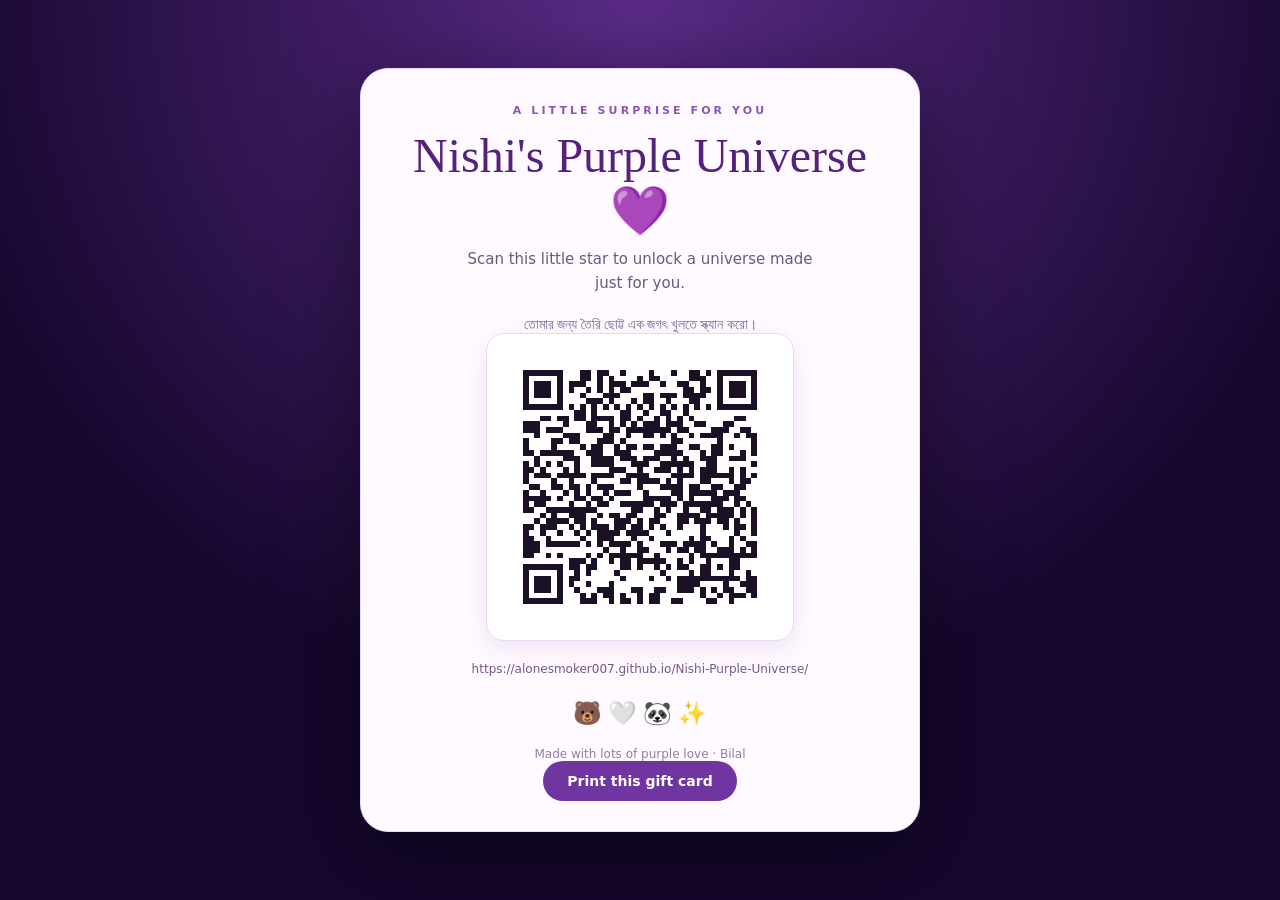
==== qr-card.html @ 4c8bf3e5 "Add printable bilingual birthday QR gift card" ====
<!doctype html>
<html lang="en"><head><meta charset="utf-8"><meta name="viewport" content="width=device-width,initial-scale=1"><meta name="theme-color" content="#16072e"><title>Nishi's Purple Universe — A Little Gift</title>
<style>
:root{color-scheme:light}*{box-sizing:border-box}body{margin:0;min-height:100vh;display:grid;place-items:center;padding:24px;background:radial-gradient(circle at top,#5a2b87,#16072e 65%);font-family:Georgia,serif;color:#32184b}.card{width:min(100%,560px);padding:34px 28px 30px;text-align:center;background:#fffaff;border:1px solid #ead5ff;border-radius:28px;box-shadow:0 24px 90px #0007}.eyebrow{font:700 11px/1.4 system-ui;letter-spacing:.28em;text-transform:uppercase;color:#8d54b5}.title{margin:10px 0 8px;font-size:clamp(34px,8vw,48px);font-weight:400;color:#54227a}.copy{margin:0 auto 22px;max-width:360px;font:15px/1.6 system-ui;color:#6d587c}.qr-wrap{display:inline-block;padding:13px;background:white;border:1px solid #e8d9f1;border-radius:18px;box-shadow:0 8px 24px #6c39851c}canvas{display:block;width:min(66vw,280px);height:min(66vw,280px);image-rendering:pixelated}.url{margin:15px 0 22px;font:12px/1.5 system-ui;overflow-wrap:anywhere;color:#75568d}.heart{font-size:23px}.print{border:0;border-radius:999px;padding:12px 24px;background:#7135a1;color:white;font:600 14px system-ui;cursor:pointer}.foot{margin:20px 0 0;font:12px system-ui;color:#927ca2}.bn{display:block;margin-top:6px;font-size:14px;color:#866b99}
@media print{@page{size:A5 portrait;margin:10mm}body{display:block;min-height:0;padding:0;background:white}.card{width:100%;margin:0 auto;border:1px solid #d9c6e7;box-shadow:none;break-inside:avoid}.print{display:none}.qr-wrap{box-shadow:none}.title{font-size:38px}}
</style></head><body><main class="card"><div class="eyebrow">A little surprise for you</div><h1 class="title">Nishi's Purple Universe 💜</h1><p class="copy">Scan this little star to unlock a universe made just for you.</p><span class="bn" lang="bn">তোমার জন্য তৈরি ছোট্ট এক জগৎ খুলতে স্ক্যান করো।</span><div class="qr-wrap"><canvas id="qr" width="490" height="490" role="img" aria-label="QR code linking to Nishi's Purple Universe"></canvas></div><p class="url">https://alonesmoker007.github.io/Nishi-Purple-Universe/</p><div class="heart">🐻 🤍 🐼 ✨</div><p class="foot">Made with lots of purple love · Bilal</p><button class="print" onclick="window.print()">Print this gift card</button></main>
<script>
const rows=["0000000000000000000000000000000000000000000000000","0000000000000000000000000000000000000000000000000","0000000000000000000000000000000000000000000000000","0000000000000000000000000000000000000000000000000","0000111111100011011001000010001001101011111110000","0000100000100011010100001011000001110010000010000","0000101110101110010111011100100110010010111010000","0000101110101001010101100000000011011010111010000","0000101110100010001110000110111011110010111010000","0000100000100001110100010110010001100010000010000","0000111111101010101010101010101010101011111110000","0000000000000110100001100100110010000000000000000","0000000110110110111101101001010101000000011000000","0000111000010001100101010111011100110001100000000","0000111011100001110110111111110110000111001100000","0000001000011100001100100110101001011110010110000","0000100001101100011101000000001100000010000010000","0000100001000010110010110110111001100110100010000","0000110111111001110011100001111100010110001010000","0000001000011100111101110111001010011100111000000","0000101010100100111100011100111111001100000010000","0000110100010100000111001001110101011100101000000","0000101110111110111100111100001111011111101010000","0000100001001000100001101111010100011000101100000","0000011001101101011100001000111101100110011000000","0000100100010101001011100100001101111101110000000","0000111110100110110100000111110101000111011000000","0000101100001001011001111110111011111110010100000","0000110011111111100000011001010010011011101010000","0000000101001110010110110001100111101111101010000","0000001011110110100011101011000110111011010010000","0000110111001010111011011010100100010001011010000","0000100100100101011110111100010000010000010010000","0000110010000010011100010010000001011000101000000","0000111011111101010111101000111011110100100110000","0000111000000000001001001100010110110011101010000","0000110010100001010111111001000001011111111110000","0000000000001110100101101111100101001000110000000","0000111111101101100001101001010110011010110000000","0000100000100101000010000000100001011000100100000","0000101110101100000001000010010111111111110110000","0000101110101001000100000000000111100001001110000","0000101110100100011100011001100111010101100110000","0000100000100010101101001011000000010010111010000","0000111111100011100101101011001100001100100000000","0000000000000000000000000000000000000000000000000","0000000000000000000000000000000000000000000000000","0000000000000000000000000000000000000000000000000","0000000000000000000000000000000000000000000000000"];
const canvas=document.getElementById('qr'),ctx=canvas.getContext('2d'),n=rows.length,cell=canvas.width/n;
ctx.fillStyle='#fff';ctx.fillRect(0,0,canvas.width,canvas.height);ctx.fillStyle='#1b1025';
rows.forEach((row,y)=>[...row].forEach((v,x)=>{if(v==='1')ctx.fillRect(Math.floor(x*cell),Math.floor(y*cell),Math.ceil(cell),Math.ceil(cell))}));
</script></body></html>
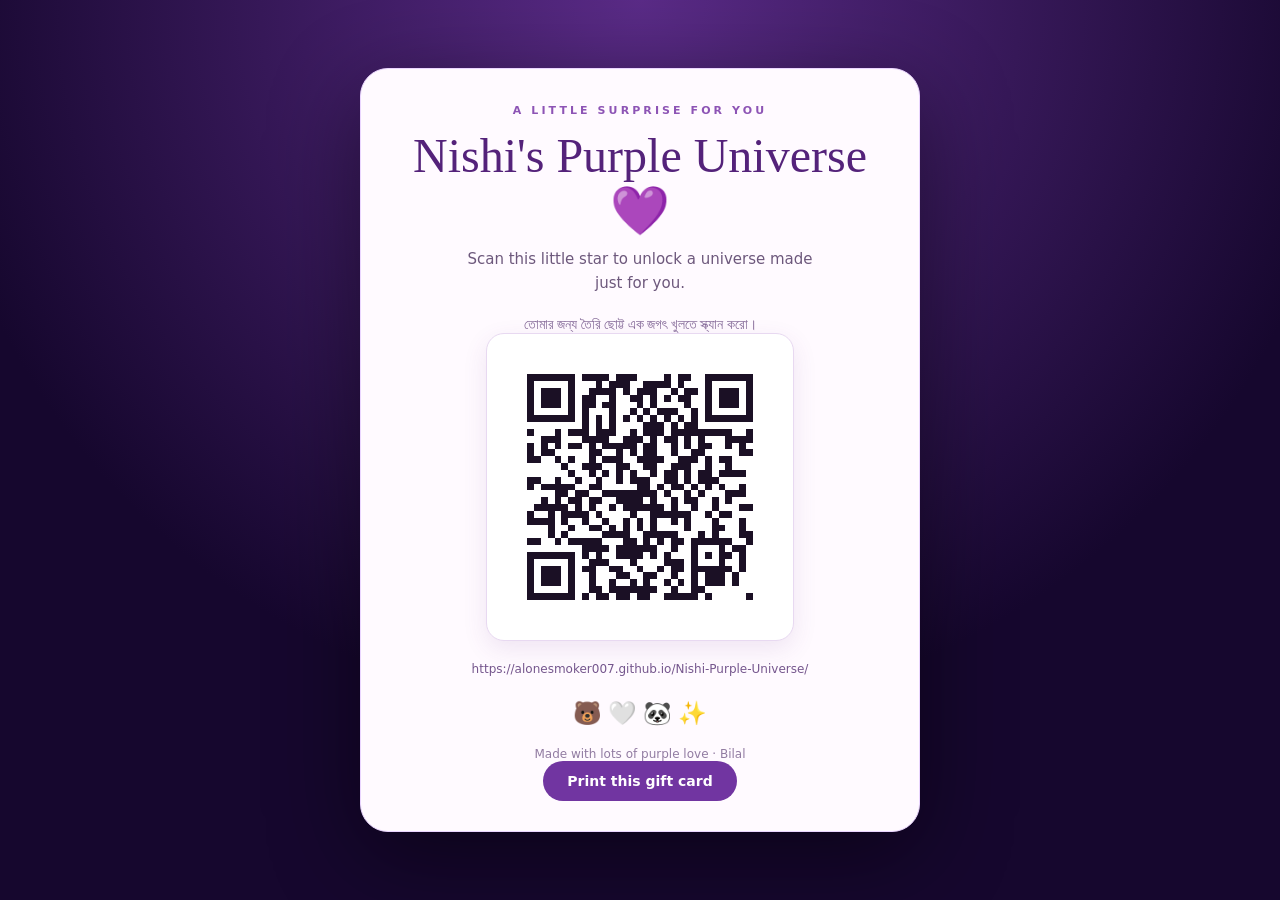
==== commit 60a0c910: "Replace placeholder pattern with a real scannable QR code" ====
--- a/qr-card.html
+++ b/qr-card.html
@@ -1,12 +1,7 @@
 <!doctype html>
 <html lang="en"><head><meta charset="utf-8"><meta name="viewport" content="width=device-width,initial-scale=1"><meta name="theme-color" content="#16072e"><title>Nishi's Purple Universe — A Little Gift</title>
 <style>
-:root{color-scheme:light}*{box-sizing:border-box}body{margin:0;min-height:100vh;display:grid;place-items:center;padding:24px;background:radial-gradient(circle at top,#5a2b87,#16072e 65%);font-family:Georgia,serif;color:#32184b}.card{width:min(100%,560px);padding:34px 28px 30px;text-align:center;background:#fffaff;border:1px solid #ead5ff;border-radius:28px;box-shadow:0 24px 90px #0007}.eyebrow{font:700 11px/1.4 system-ui;letter-spacing:.28em;text-transform:uppercase;color:#8d54b5}.title{margin:10px 0 8px;font-size:clamp(34px,8vw,48px);font-weight:400;color:#54227a}.copy{margin:0 auto 22px;max-width:360px;font:15px/1.6 system-ui;color:#6d587c}.qr-wrap{display:inline-block;padding:13px;background:white;border:1px solid #e8d9f1;border-radius:18px;box-shadow:0 8px 24px #6c39851c}canvas{display:block;width:min(66vw,280px);height:min(66vw,280px);image-rendering:pixelated}.url{margin:15px 0 22px;font:12px/1.5 system-ui;overflow-wrap:anywhere;color:#75568d}.heart{font-size:23px}.print{border:0;border-radius:999px;padding:12px 24px;background:#7135a1;color:white;font:600 14px system-ui;cursor:pointer}.foot{margin:20px 0 0;font:12px system-ui;color:#927ca2}.bn{display:block;margin-top:6px;font-size:14px;color:#866b99}
+:root{color-scheme:light}*{box-sizing:border-box}body{margin:0;min-height:100vh;display:grid;place-items:center;padding:24px;background:radial-gradient(circle at top,#5a2b87,#16072e 65%);font-family:Georgia,serif;color:#32184b}.card{width:min(100%,560px);padding:34px 28px 30px;text-align:center;background:#fffaff;border:1px solid #ead5ff;border-radius:28px;box-shadow:0 24px 90px #0007}.eyebrow{font:700 11px/1.4 system-ui;letter-spacing:.28em;text-transform:uppercase;color:#8d54b5}.title{margin:10px 0 8px;font-size:clamp(34px,8vw,48px);font-weight:400;color:#54227a}.copy{margin:0 auto 22px;max-width:360px;font:15px/1.6 system-ui;color:#6d587c}.qr-wrap{display:inline-block;padding:13px;background:white;border:1px solid #e8d9f1;border-radius:18px;box-shadow:0 8px 24px #6c39851c} .qr-image{display:block;width:min(66vw,280px);height:auto;image-rendering:pixelated}.url{margin:15px 0 22px;font:12px/1.5 system-ui;overflow-wrap:anywhere;color:#75568d}.heart{font-size:23px}.print{border:0;border-radius:999px;padding:12px 24px;background:#7135a1;color:white;font:600 14px system-ui;cursor:pointer}.foot{margin:20px 0 0;font:12px system-ui;color:#927ca2}.bn{display:block;margin-top:6px;font-size:14px;color:#866b99}
 @media print{@page{size:A5 portrait;margin:10mm}body{display:block;min-height:0;padding:0;background:white}.card{width:100%;margin:0 auto;border:1px solid #d9c6e7;box-shadow:none;break-inside:avoid}.print{display:none}.qr-wrap{box-shadow:none}.title{font-size:38px}}
-</style></head><body><main class="card"><div class="eyebrow">A little surprise for you</div><h1 class="title">Nishi's Purple Universe 💜</h1><p class="copy">Scan this little star to unlock a universe made just for you.</p><span class="bn" lang="bn">তোমার জন্য তৈরি ছোট্ট এক জগৎ খুলতে স্ক্যান করো।</span><div class="qr-wrap"><canvas id="qr" width="490" height="490" role="img" aria-label="QR code linking to Nishi's Purple Universe"></canvas></div><p class="url">https://alonesmoker007.github.io/Nishi-Purple-Universe/</p><div class="heart">🐻 🤍 🐼 ✨</div><p class="foot">Made with lots of purple love · Bilal</p><button class="print" onclick="window.print()">Print this gift card</button></main>
-<script>
-const rows=["0000000000000000000000000000000000000000000000000","0000000000000000000000000000000000000000000000000","0000000000000000000000000000000000000000000000000","0000000000000000000000000000000000000000000000000","0000111111100011011001000010001001101011111110000","0000100000100011010100001011000001110010000010000","0000101110101110010111011100100110010010111010000","0000101110101001010101100000000011011010111010000","0000101110100010001110000110111011110010111010000","0000100000100001110100010110010001100010000010000","0000111111101010101010101010101010101011111110000","0000000000000110100001100100110010000000000000000","0000000110110110111101101001010101000000011000000","0000111000010001100101010111011100110001100000000","0000111011100001110110111111110110000111001100000","0000001000011100001100100110101001011110010110000","0000100001101100011101000000001100000010000010000","0000100001000010110010110110111001100110100010000","0000110111111001110011100001111100010110001010000","0000001000011100111101110111001010011100111000000","0000101010100100111100011100111111001100000010000","0000110100010100000111001001110101011100101000000","0000101110111110111100111100001111011111101010000","0000100001001000100001101111010100011000101100000","0000011001101101011100001000111101100110011000000","0000100100010101001011100100001101111101110000000","0000111110100110110100000111110101000111011000000","0000101100001001011001111110111011111110010100000","0000110011111111100000011001010010011011101010000","0000000101001110010110110001100111101111101010000","0000001011110110100011101011000110111011010010000","0000110111001010111011011010100100010001011010000","0000100100100101011110111100010000010000010010000","0000110010000010011100010010000001011000101000000","0000111011111101010111101000111011110100100110000","0000111000000000001001001100010110110011101010000","0000110010100001010111111001000001011111111110000","0000000000001110100101101111100101001000110000000","0000111111101101100001101001010110011010110000000","0000100000100101000010000000100001011000100100000","0000101110101100000001000010010111111111110110000","0000101110101001000100000000000111100001001110000","0000101110100100011100011001100111010101100110000","0000100000100010101101001011000000010010111010000","0000111111100011100101101011001100001100100000000","0000000000000000000000000000000000000000000000000","0000000000000000000000000000000000000000000000000","0000000000000000000000000000000000000000000000000","0000000000000000000000000000000000000000000000000"];
-const canvas=document.getElementById('qr'),ctx=canvas.getContext('2d'),n=rows.length,cell=canvas.width/n;
-ctx.fillStyle='#fff';ctx.fillRect(0,0,canvas.width,canvas.height);ctx.fillStyle='#1b1025';
-rows.forEach((row,y)=>[...row].forEach((v,x)=>{if(v==='1')ctx.fillRect(Math.floor(x*cell),Math.floor(y*cell),Math.ceil(cell),Math.ceil(cell))}));
-</script></body></html>+</style></head><body><main class="card"><div class="eyebrow">A little surprise for you</div><h1 class="title">Nishi's Purple Universe 💜</h1><p class="copy">Scan this little star to unlock a universe made just for you.</p><span class="bn" lang="bn">তোমার জন্য তৈরি ছোট্ট এক জগৎ খুলতে স্ক্যান করো।</span><div class="qr-wrap"><img class="qr-image" width="280" height="280" alt="Scan to open Nishi's Purple Universe" src="[data-uri]"></div><p class="url">https://alonesmoker007.github.io/Nishi-Purple-Universe/</p><div class="heart">🐻 🤍 🐼 ✨</div><p class="foot">Made with lots of purple love · Bilal</p><button class="print" onclick="window.print()">Print this gift card</button></main>
+</body></html>
